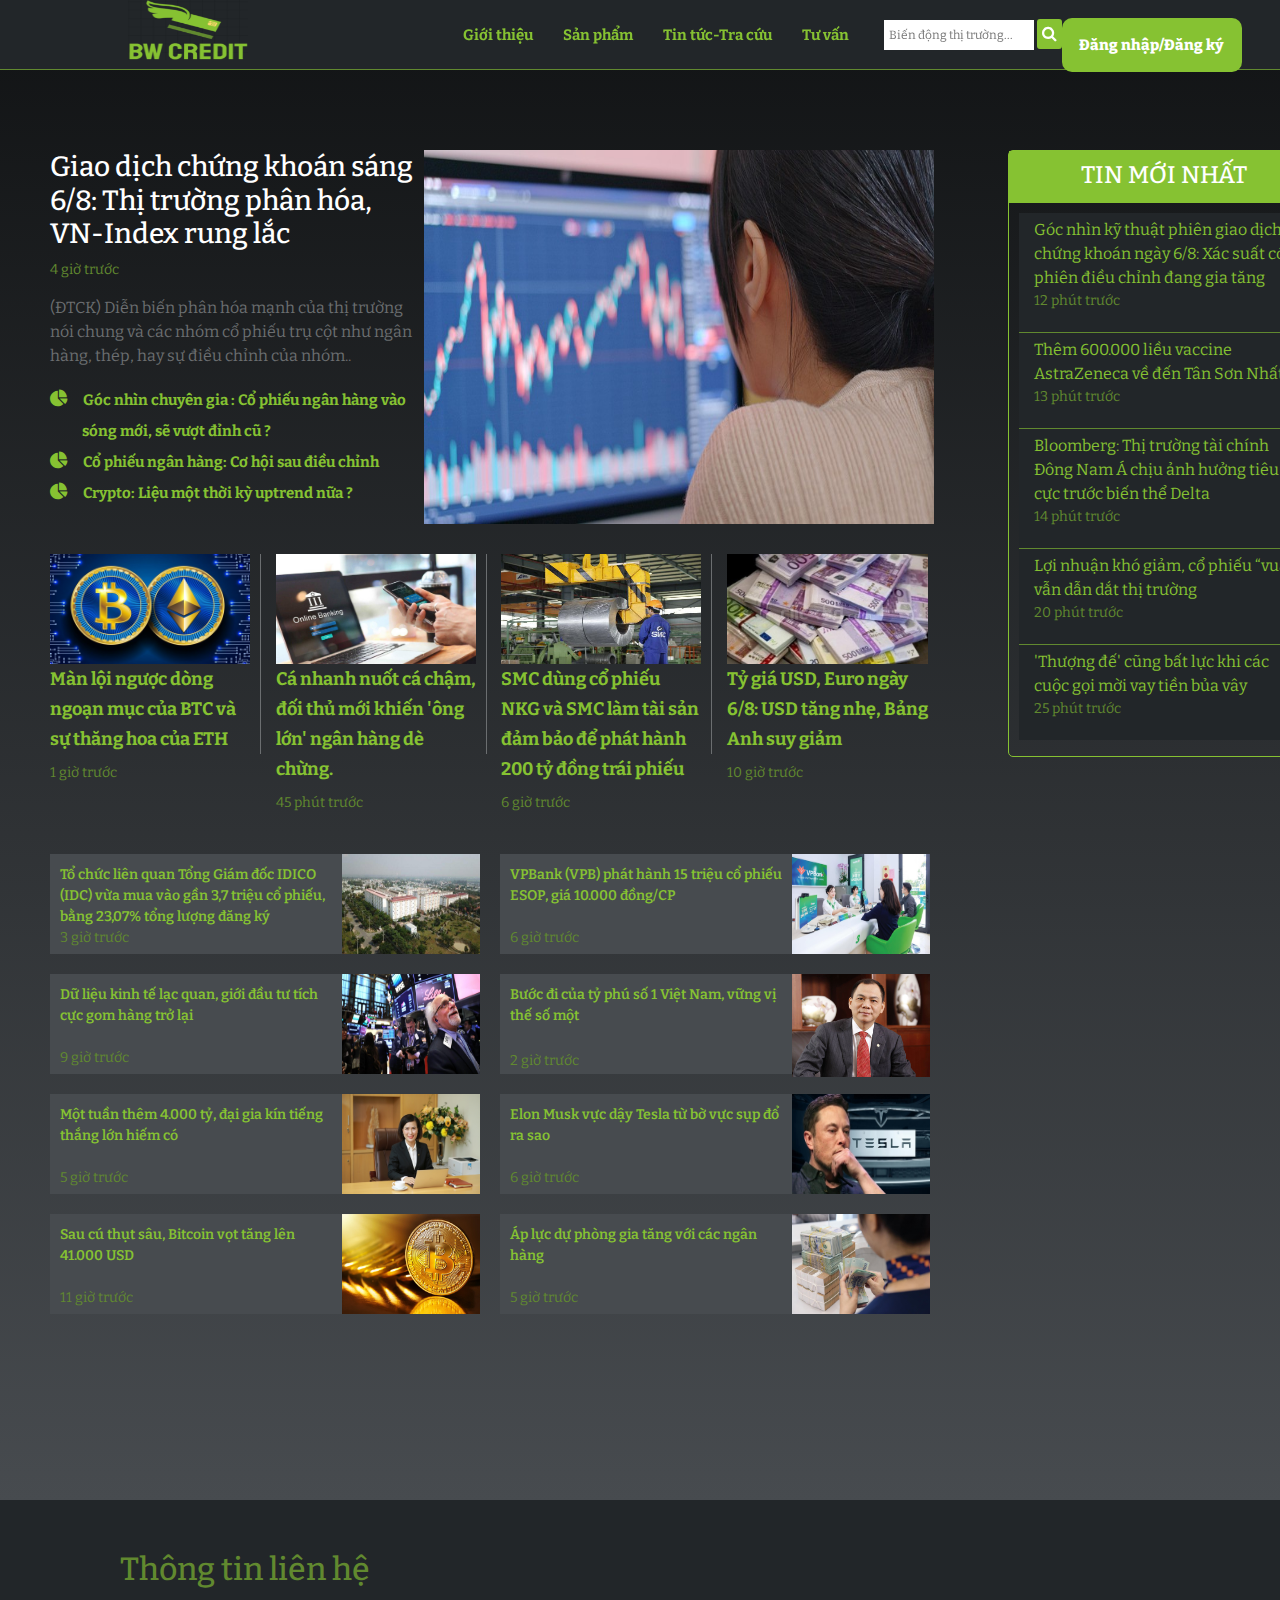
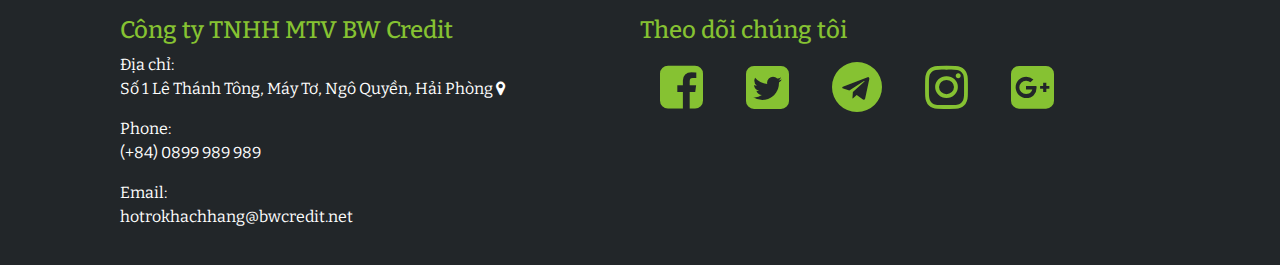
==== news.html @ 00a0c9b3 "non-responsive" ====
<!DOCTYPE html>
<html lang="en">

<head>
    <meta charset="UTF-8">
    <meta http-equiv="X-UA-Compatible" content="IE=edge">
    <meta name="viewport" content="width=device-width, initial-scale=1.0">
    <title>BW News </title>
    <link rel="stylesheet" href="https://cdnjs.cloudflare.com/ajax/libs/font-awesome/4.7.0/css/font-awesome.min.css">
    <link rel="stylesheet" href="style.css">
    <link rel="stylesheet" href="https://maxcdn.bootstrapcdn.com/bootstrap/4.5.2/css/bootstrap.min.css">
    <link rel="stylesheet" href="news-style.css">
</head>

<body>
    <div class="all">
        <header>
            <div class="container">
                <div class="logo"><a href="index.html"><img src="img/logo.png" alt=""></a></div>
                <nav class="menu">
                    <ul>
                        <li><a href="">Giới thiệu</a></li>
                        <li><a href="">Sản phẩm</a>
                            <ul>
                                <li><a href=""> Gói vay</a>
                                    <ul>
                                        <li><a href="">Vay tiền mặt</a></li>
                                        <li><a href="">Vay margin/futures</a></li>
                                        <li><a href="">Thẻ tín dụng</a></li>
                                    </ul>
                                </li>
                                <li><a href=""> Gói đầu tư
                                        <ul>
                                            <li><a href="">Đầu tư chứng khoán - HOSE</a></li>
                                            <li><a href="">Đầu tư tiền ảo - Binance</a></li>
                                            <li><a href="">AI Marketing</a></li>
                                        </ul>
                                    </a></li>
                            </ul>
                        </li>
                        <li><a href=""> Tin tức-Tra cứu</a>
                            <ul>
                                <li><a href="">Tin tức thị trường</a>
                                    <ul>
                                        <li><a href="">Thị trường tài chính</a></li>
                                        <li><a href="">Thị trường tiền ảo</a></li>
                                    </ul>
                                </li>
                                <li><a href="">Tra cứu</a>
                                    <ul>
                                        <li><a href="">Tra cứu khoản vay</a></li>
                                        <li><a href="">Tra cứu lãi suất</a></li>
                                    </ul>
                                </li>
                            </ul>
                        </li>
                        <li><a href="">Tư vấn</a>

                        </li>

                    </ul>

                    <input type="text" placeholder="Biến động thị trường...">
                    <button class="search"><a href=""><i class="fa fa fa-search"></i></a></button>
                    <button class="reg"><a href="./login.html" target="blank"> Đăng nhập/Đăng ký</a></button>
                </nav>
            </div>
        </header>

        <!-- Kết thúc phần header -->



        <div class="news-content">
            <div class="banner-color"></div>
            <div class="container">

                <div class="left">
                    <div class="page-one">
                        <div class="news">
                            <h3><a href=""> Giao dịch chứng khoán sáng 6/8: Thị trường phân hóa, VN-Index rung lắc</a>
                            </h3>
                            <p class="times">4 giờ trước</p>
                            <p class="text">(ĐTCK) Diễn biến phân hóa mạnh của thị trường nói chung và các nhóm cổ phiếu
                                trụ cột như ngân hàng, thép, hay sự điều chỉnh của nhóm..</p>
                            <ul>
                                <li><a href="">Góc nhìn chuyên gia : Cổ phiếu ngân hàng vào sóng mới, sẽ vượt đỉnh cũ
                                        ?</a></li>
                                <li><a href="">Cổ phiếu ngân hàng: Cơ hội sau điều chỉnh
                                    </a></li>
                                <li><a href="">Crypto: Liệu một thời kỳ uptrend nữa ?</a></li>
                            </ul>
                        </div>
                        <img src="img-news/big-img.jpg" alt="">
                    </div>

                    <!-- Hết trang nhất -->

                    <div class="outstanding">
                        <div class="os-news">
                            <img src="img-news/btc-eth.jpg" alt="">
                            <h6><a href=""> Màn lội ngược dòng ngoạn mục của BTC và sự thăng hoa của ETH</a></h6>
                            <p class="times"> 1 giờ trước</p>
                        </div>
                        <div class="os-news">
                            <img src="img-news/dechung.jpg" alt="">
                            <h6><a href="">Cá nhanh nuốt cá chậm, đối thủ mới khiến 'ông lớn' ngân hàng dè chừng.</a>
                            </h6>
                            <p class="times"> 45 phút trước</p>
                        </div>
                        <div class="os-news">
                            <img src="img-news/smc.jpg" alt="">
                            <h6><a href="">SMC dùng cổ phiếu NKG và SMC làm tài sản đảm bảo để phát hành 200 tỷ đồng
                                    trái phiếu</a></h6>
                            <p class="times"> 6 giờ trước</p>
                        </div>
                        <div class="os-news">
                            <img src="img-news/ty-gia.jpg" alt="">
                            <h6><a href=""> Tỷ giá USD, Euro ngày 6/8: USD tăng nhẹ, Bảng Anh suy giảm</a></h6>
                            <p class="times"> 10 giờ trước</p>
                        </div>

                    </div>

                    <div class="other-news">
                        <div class="ot-news-item">
                            <div class="item-left">
                                <a href="">Tổ chức liên quan Tổng Giám đốc IDICO (IDC) vừa mua vào gần 3,7 triệu cổ
                                    phiếu, bằng 23,07% tổng lượng đăng ký</a>
                                <p class="times">3 giờ trước</p>
                            </div>
                            <img src="img-news/idico.jpg" alt="">
                        </div>

                        <div class="ot-news-item">
                            <div class="item-left">
                                <a href="">VPBank (VPB) phát hành 15 triệu cổ phiếu ESOP, giá 10.000 đồng/CP</a>
                                <p class="times">6 giờ trước</p>
                            </div>
                            <img src="img-news/vp-bank.jpg" alt="">
                        </div>

                        <div class="ot-news-item">
                            <div class="item-left">
                                <a href="">Dữ liệu kinh tế lạc quan, giới đầu tư tích cực gom hàng trở lại</a>
                                <p class="times">9 giờ trước</p>
                            </div>
                            <img src="img-news/gomhang.jpg" alt="">
                        </div>
                        <div class="ot-news-item">
                            <div class="item-left">
                                <a href="">Bước đi của tỷ phú số 1 Việt Nam, vững vị thế số một</a>
                                <p class="times">2 giờ trước</p>
                            </div>
                            <img src="img-news/vova.jpg" alt="">
                        </div>
                        <div class="ot-news-item">
                            <div class="item-left">
                                <a href="">Một tuần thêm 4.000 tỷ, đại gia kín tiếng thắng lớn hiếm có</a>
                                <p class="times">5 giờ trước</p>
                            </div>
                            <img src="img-news/nvb.jpg" alt="">
                        </div>
                        <div class="ot-news-item">
                            <div class="item-left">
                                <a href="">Elon Musk vực dậy Tesla từ bờ vực sụp đổ ra sao</a>
                                <p class="times">6 giờ trước</p>
                            </div>
                            <img src="img-news/elon.jpg" alt="">
                        </div>
                        <div class="ot-news-item">
                            <div class="item-left">
                                <a href="">Sau cú thụt sâu, Bitcoin vọt tăng lên 41.000 USD</a>
                                <p class="times">11 giờ trước</p>
                            </div>
                            <img src="img-news/BTC-.jpg" alt="">
                        </div>
                        <div class="ot-news-item">
                            <div class="item-left">
                                <a href="">Áp lực dự phòng gia tăng với các ngân hàng</a>
                                <p class="times">5 giờ trước</p>
                            </div>
                            <img src="img-news/bank.jpg" alt="">
                        </div>

                    </div>



                </div>
                <div class="right">
                    <div class="fastnews">
                        <div class="title-news">
                            <h4>TIN MỚI NHẤT</h4>
                        </div>
                        <div class="fnews-content">
                            <div class="lastnew">
                                <a href="">Góc nhìn kỹ thuật phiên giao dịch chứng khoán ngày 6/8: Xác suất có phiên điều chỉnh đang gia tăng</a>
                                <p class="times">12 phút trước</p>
                            </div>
                            <div class="lastnew">
                                <a href="">Thêm 600.000 liều vaccine AstraZeneca về đến Tân Sơn Nhất</a>
                                <p class="times">13 phút trước</p>
                            </div>
                            <div class="lastnew">
                                <a href="">Bloomberg: Thị trường tài chính Đông Nam Á chịu ảnh hưởng tiêu cực trước biến thể Delta</a>
                                <p class="times">14 phút trước</p>
                            </div>
                            <div class="lastnew">
                                <a href="">Lợi nhuận khó giảm, cổ phiếu “vua” vẫn dẫn dắt thị trường</a>
                                <p class="times">20 phút trước</p>
                            </div>
                            <div class="lastnew">
                                <a href="">'Thượng đế' cũng bất lực khi các cuộc gọi mời vay tiền bủa vây</a>
                                <p class="times">25 phút trước</p>
                            </div>
                            
                        </div>
                    </div>
                </div>
            </div>
        </div>





        <!-- Bắt đầu phần footer -->

        <footer>
            <div class="container">
                <h2>Thông tin liên hệ</h2>
                <div class="footer-content">
                    <div class="contact">
                        <h4>Công ty TNHH MTV BW Credit</h4>
                        <span>Địa chỉ: </span>
                        <p>Số 1 Lê Thánh Tông, Máy Tơ, Ngô Quyền, Hải Phòng <a href=""></a> <i
                                class="fa fa-map-marker"></i></a></p>
                        <span>Phone: </span>
                        <p>(+84) 0899 989 989</p>
                        <span>Email: </span>
                        <p> hotrokhachhang@bwcredit.net </p>
                    </div>
                    <div class="follow">
                        <h4>Theo dõi chúng tôi</h4>
                        <a href=""> <i class="fa fa-facebook-square"></i></a>
                        <a href=""> <i class="fa fa-twitter-square"></i></a>
                        <a href=""> <i class="fa fa-telegram"></i></a>
                        <a href=""> <i class="fa fa-instagram"></i></a>
                        <a href=""> <i class="fa fa-google-plus-square"></i></a>
                    </div>
                </div>
            </div>
        </footer>
    </div>
</body>
---- style.css ----
@font-face {
    font-family: Bitter;
    src: url(font/Bitter-VariableFont_wght.ttf);
}
@font-face {
    font-family: PDSC;
    src: url(font/PlayfairDisplaySC-Regular.ttf);
}

*{margin: 0px; padding: 0px;box-sizing: border-box; font-family: Bitter;}

header {
    width: 100%;
    height: 70px;
    background: #222629;
    position: fixed;
    top: 0px;
    z-index: 2;
    border-bottom: #61892f 1px solid;
}
header .container {display: flex; }
 .logo img{
    width: 120px;
    height: 60px;
}
header .logo {position: absolute;left: 10%;}
.menu input{ 
    width: 150px; 
    margin: 20px 0px 0px 20px;
    font-size: 12px;
    font: italic;
    height: 30px;
    border: none;
    padding: 5px;
}
.menu .search {
    height: 30px;
    background: #86c232;
    border: none;
    border-radius: 3px;
   padding: 0px 5px;
}
.menu .search a {color: white;}
.menu {position: absolute;left: 35%;}
.menu > ul {float: left;}
.menu > ul > li {
    list-style: none;
    float: left;
    line-height: 70px;
}
li  a {
    text-decoration: none;
    color: #86c232;
    font-size: 15px;
    font-weight: 700;
    margin: 0px 15px;
}
.menu li li {
    list-style: none;
    line-height: 50px;
    border-top: white 1px solid;
    position: relative;
    width: 100%;
    padding-left: 15px;

}
.menu li li a {
    font-size: 14px;
    font-weight: 500;
    margin: 0px;
}
.menu li li li {padding-left: 10px;}
.menu li ul {display: none;}
.menu >ul li >ul li >ul {
    width: 210px;
    position: absolute;
    left: 100%;
    top: -1px;
    background: #86c232;
}
.menu li:hover a {color: white;text-decoration: none;}
.menu li:hover {
    background: #86c232;
}
.menu li:hover > ul {
    display: block;
}
.menu li li:hover > a{color: #6b6e70;}
/* .menu li li li:hover {display: block;} */
.reg {
    width: 180px;
    position: fixed;
    top: 2%;
    right: 3%;
    padding: 15px;
    background: #86c232;
    text-align: center;
    border-radius: 10px;
    border: none;
    
}
.reg a{color: white;
    font-weight: 800;
    font-size: 15px;
text-decoration: none;}
.reg a:hover {text-decoration: none; color: white;}
.reg:hover {
    animation-name: updown;
            animation-duration: 0.5s;
            animation-iteration-count: infinite;
}
@keyframes updown {
    0% {transform: translateY(-3px);}
    50% {transform:translateY(3px);}
    100% {transform: translateY(-3px);}
}


/* Ket thuc phan header */

.banner-head {
    min-height: 700px;
    background: #474b4f url(img/header-bg.jpg);
    background-size: cover;
    background-position: center;
    position: relative;
    animation-name: background;
            animation-duration: 12s;
            animation-iteration-count: infinite;
}
@keyframes background {
    0% {
        background: #474b4f url(img/header-bg.jpg);
    background-size: cover;
    background-position: center;

    }
    25% {background: url(img/calculation.jpg);
        background-size: cover;
        background-position: center;}
    50% {
        background: url(img/black-tower.jpg);
        background-size: cover;
        background-position: center;
    }
    75%{
        background: url(img/happiness.jpg);
        background-size: cover;
        background-position: center;
    }
    100% {background: url(img/header-bg.jpg);
        background-size: cover;
        background-position: center;    }
}
.banner-color {
    width: 100%;
    height: 100%;
    position: absolute;
    top: 0px;
    background: linear-gradient(#00000080, #474b4f);
}
.banner-head .slogan {
    position: absolute;
    top: 60%;
    left: 10%;
    color: white;
    
    
}
.slogan h1{font-family: PDSC;font-weight: 800;font-style: italic;
    font-size: 50px;}
.slogan span {
    height: 5px;
    position: absolute;
    top: 140%;
    transition: 2s;
}
.slogan .line {background: #86c232; width: 0%;}
.slogan .line2 {background: #6b6e70; width: 0%; top: 170%;}
.banner-head:hover .line {width: 70%;}
.banner-head:hover .line2 {width: 35%;}



/* Phần thân */

.main .features {
    padding: 50px;
    background: #222629;
}
.main .f-row {
    width: 100%;
    display: grid;
    grid-template-columns: 200px 200px 200px;
    grid-gap: 200px;
    
}
.f-items {
    width: 300px;
    height: 400px;
    color: #6b6e70;
    transition: 0.5s;
    
}
.f-items h4 {padding-top: 15px; height: 65px;}
.f-items h4 a{color: white; text-decoration: none;}
.f-items > a {color: #61892f;}
.f-items img{
    width: 100%;
    height: 40%;
    border-radius: 7px;
    box-shadow: 0 10px 20px 5px #00968814;
}
.f-items:hover {
    transform: translateY(7px);
    
}

/* Phần Service */

.services {background: url(img/towers.jpg);
    background-size: cover;
    background-position: center;
position: relative;
}
.services  .container { 
    padding: 50px;
     color: white;
     position: relative;
     display: grid;
     grid-template-columns: 300px 300px 300px ;
     grid-template-rows: 100px 300px 300px;
     grid-row-gap: 20px;
     grid-column-gap: 100px;
}
.services .container h1 {
    grid-column: span 3;
}
.service-item { display: flex;}
.service-item h4 a{color: #86c232; font-weight: 800; }
.service-item h4 a:hover {text-decoration: none;}
.service-item .icon {width: 70px;}
.service-item .icon i{
    font-size: 50px;
    color: #86c232;
    font-weight: 800;
}

.service-item .sv-content {
    margin-left: 20px;
}
.service-item .sv-content span {color: #86c232;}
.service-item .sv-content p {margin-top: 15px;}


/* Bắt đầu phần Project */

.project {
    background: #222629;
}
.project .container {
    color: #86c232;
    padding: 50px;}
.project  .pj-row {
    width: 100%;
    position: relative;
    display: grid;
    grid-template-columns: 600px 600px  ;
    grid-template-rows: 400px 400px;
    grid-gap: 50px;
    margin-left: 50px;
    padding-bottom: 100px;
    
}
.project .pj-item {
    border-radius: 10px;
    position: relative;
}
.project .pj-item img {width: 100%; height: 100%; border-radius: 10px;}
.overlay {
    width: 100%;
    height: 100%;
    top: 0;
    position: absolute;
    border-radius: 10px;
    background: linear-gradient(#00000080, #61892f);
    opacity: 0;
    transition: 0.5s;
}
.chuthich {
    color: white;
    width: 100%;
    height: 50px;
    text-align: center;
    position: absolute;
    bottom: 20%;
    opacity: 0;
    transition: 1s;
}
hr {
    background: white;
    height: 2px;
    width: 60%;
    margin: 15px auto;
}
.project .pj-item:hover .chuthich {
    opacity: 1;
    bottom: 50%;
    transition: 1s;
    z-index: 2;
}
.project .pj-item:hover .overlay {
    opacity: 1;
    transition: 1s;
}


/* CSS phần Partner */

.partners {
    background: url(img/shake-hand.jpg);
    background-size: cover;
    background-position: center;
position: relative;
}
.partners .container {
    padding: 50px;
    position: relative;
    color: white;
}
.partners .partner-items {
    display: grid;
    grid-template-columns: 40% 40%;
    
    grid-gap: 30px;
    width: 50%;
    float: left;
    
}
.partners img {width: 100%;}
.partners #hose {height: 70%;}
.partners .media {position: relative; left: 100px;}

/* Footer */

footer {
    background: #222629;
}
footer .container  {
    padding: 50px 50px 20px 50px;
    color: #61892f;
}
footer .container h4 {
    color: #86c232;
    padding-top: 20px;
}
footer .container .follow a {
    color: #86c232;
    font-size: 50px;
    padding: 20px;
    width: 70px;
    line-height: 70px;
    transition: 0.4s;
}
footer .follow a:hover {
    color: white;
    font-size: 60px;
    padding: 10px;
}
footer .footer-content {
    display: flex;
}
footer .contact {
    width: 50%;
    color: white;
}
footer .container > p  {
    margin-left: 50px;
}

/* Bắt đầu phần Responsive */

@media  screen and (max-width:1024px) {
    .menu .reg {
        top: 1%;
    }
    .menu .search {display: none;}
    .menu input {display: none;}
}
---- news-style.css ----
/* mã màu 
#86c232
#61892f
#222629
#6B6E70
#474b4f
*/

.news-content {
    background :#222629;
    min-height: 1500px;
    position: relative;
}

.news-content .container {
    padding: 50px;
    position: absolute;
    top : 100px;
    width: 100%;
    display: grid;
    grid-template-columns: 70% 30%;
    grid-gap: 230px;
}
.left {
    width: 100%;
    padding: 0px;
}
.left .page-one {
    display: grid;
    grid-template-columns: 50% 70%;
    color: white;
}
.left .news h3 a{color: white;}
.left .news h3 a:hover {color: #86c232; text-decoration: none;}
.left .page-one img { margin-left: 10px; width: 100%; height: 100%; }
     .times {
    font-size: 14px;
    color: #61892f;
}
.text {
    color: #6b6e70;
}
.left .page-one ul {
    margin-left: 1em;
   padding-left: 1em;
   text-indent: -1em;
   list-style: none;
}
.left .page-one li {
    cursor: pointer;
    font-size: 18px;
    line-height: 30px;
}
.page-one li::before {
    content: "\f200";
    font-family: FontAwesome;
    display: inline-block;
    color: #86c232;
}
.left .page-one li:hover a{
    text-decoration: none;
    color: #61892f;
}
.left .page-one li:hover:before{
    color:#61892f;
}

.left .outstanding {
    padding-top: 30px;
    display: grid;
    grid-template-columns: 29% 29% 29% 29%;
    grid-template-rows: 200px;
    grid-column-gap: 2%;
    width: 100%;
}
.left .outstanding .os-news {
    padding-right: 10px;
    border-right: #6b6e70 1px solid;
}
.left .outstanding .os-news:last-child {
    border: 0;
}
.left .outstanding .os-news img {
    width: 100%;
    height: 55%;
}
.left .outstanding .os-news a {
    color: #86c232;
    font-size: 18px;
    line-height: 30px;
    font-weight: 700;
}
.left .outstanding .os-news a:hover {
    text-decoration: none;
    color: #61892f;
}


.left .other-news {
    width: 1075px;
    padding: 100px 0px 50px 0px;
    display: grid;
    grid-template-columns: 40% 40%;
    grid-gap: 20px;
    grid-auto-rows: 100px;
}
.left .other-news .ot-news-item {
    background:#474b4f;
    display: grid;
    grid-template-columns: 68% 32%;
}
.left .ot-news-item .item-left {
    position: relative;
    padding: 10px;
    font-size: 14px;
}
.left .ot-news-item .item-left p {
    position: absolute;
    left: 10px;
    bottom: -10px;
    
}
.left .ot-news-item .item-left a {
    color: #86c232;
    font-weight: 600;
}
.left .ot-news-item .item-left a:hover {color: #61892f; text-decoration: none;}
.left .other-news img {width: 100%; height: 100%;}





.right {
    width: 100%;
    border: 1px solid #86c232;
    border-radius: 5px;
    height: 50%;
}
.right .title-news {
    color: white;
    padding: 10px 10px 5px 10px;
    text-align: center;
    background:#86c232
}
.right .fnews-content {
    padding: 10px 10px 0px 10px;
}
.right .lastnew {
    background: #222629;
    padding: 5px 15px 5px 15px;
    border-bottom: 1px solid #61892f;
}
.right .lastnew:last-child {
    border: none;
}
.lastnew a {
    color: #86c232;
}
.lastnew a:hover {
    color: #61892f;
    text-decoration: none;
}
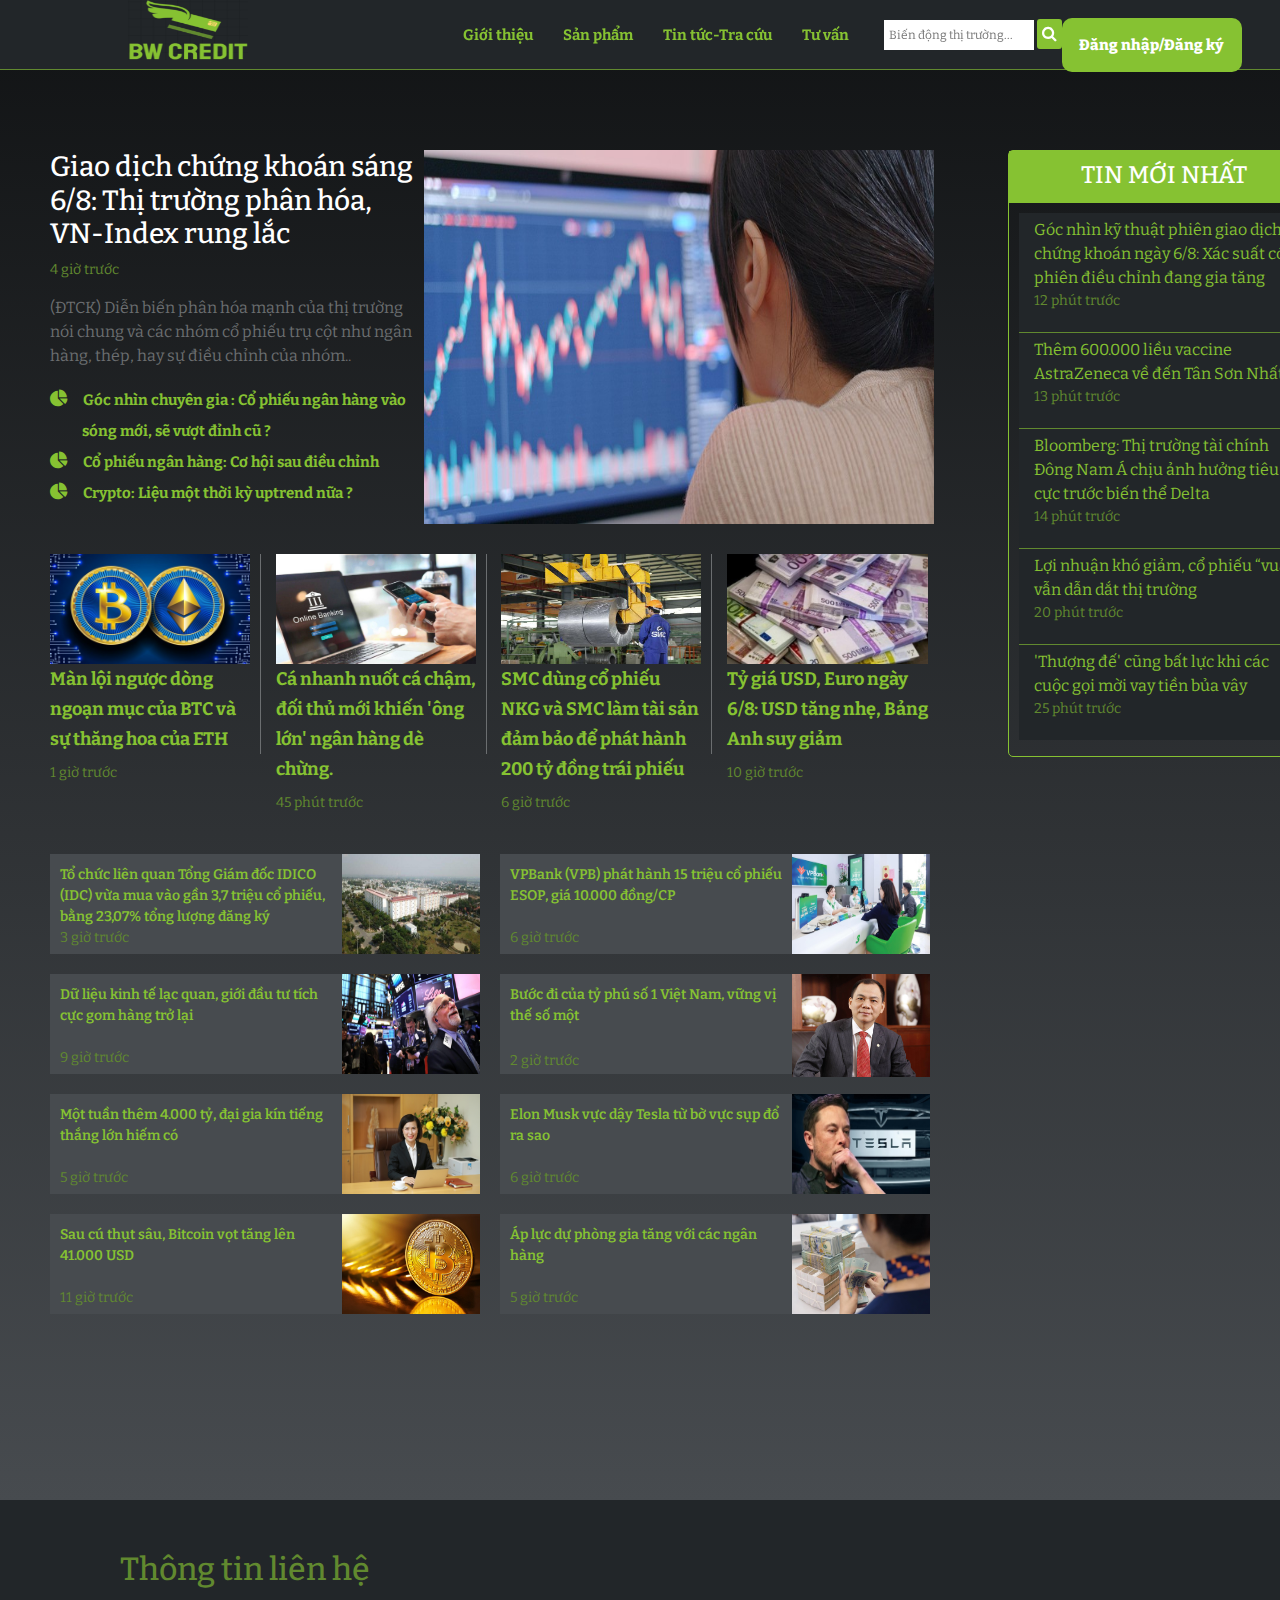
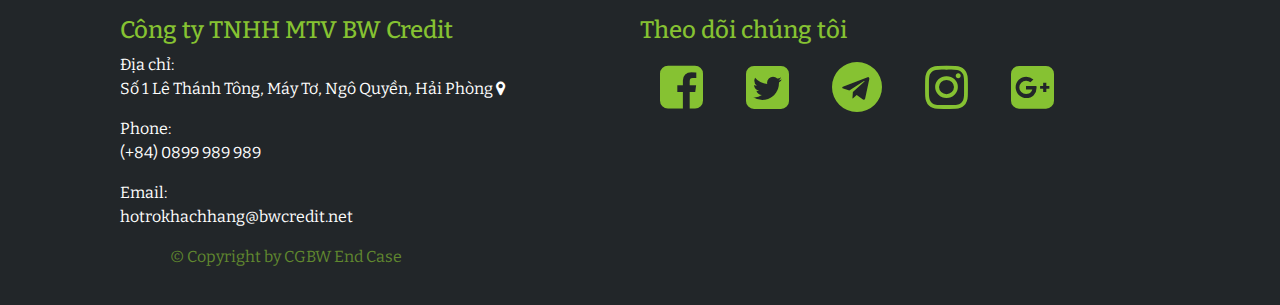
==== commit 2de3a181: "fix footer" ====
--- a/news.html
+++ b/news.html
@@ -250,6 +250,7 @@
                         <a href=""> <i class="fa fa-google-plus-square"></i></a>
                     </div>
                 </div>
+                <p> &copy Copyright by CGBW End Case  </p>
             </div>
         </footer>
     </div>
